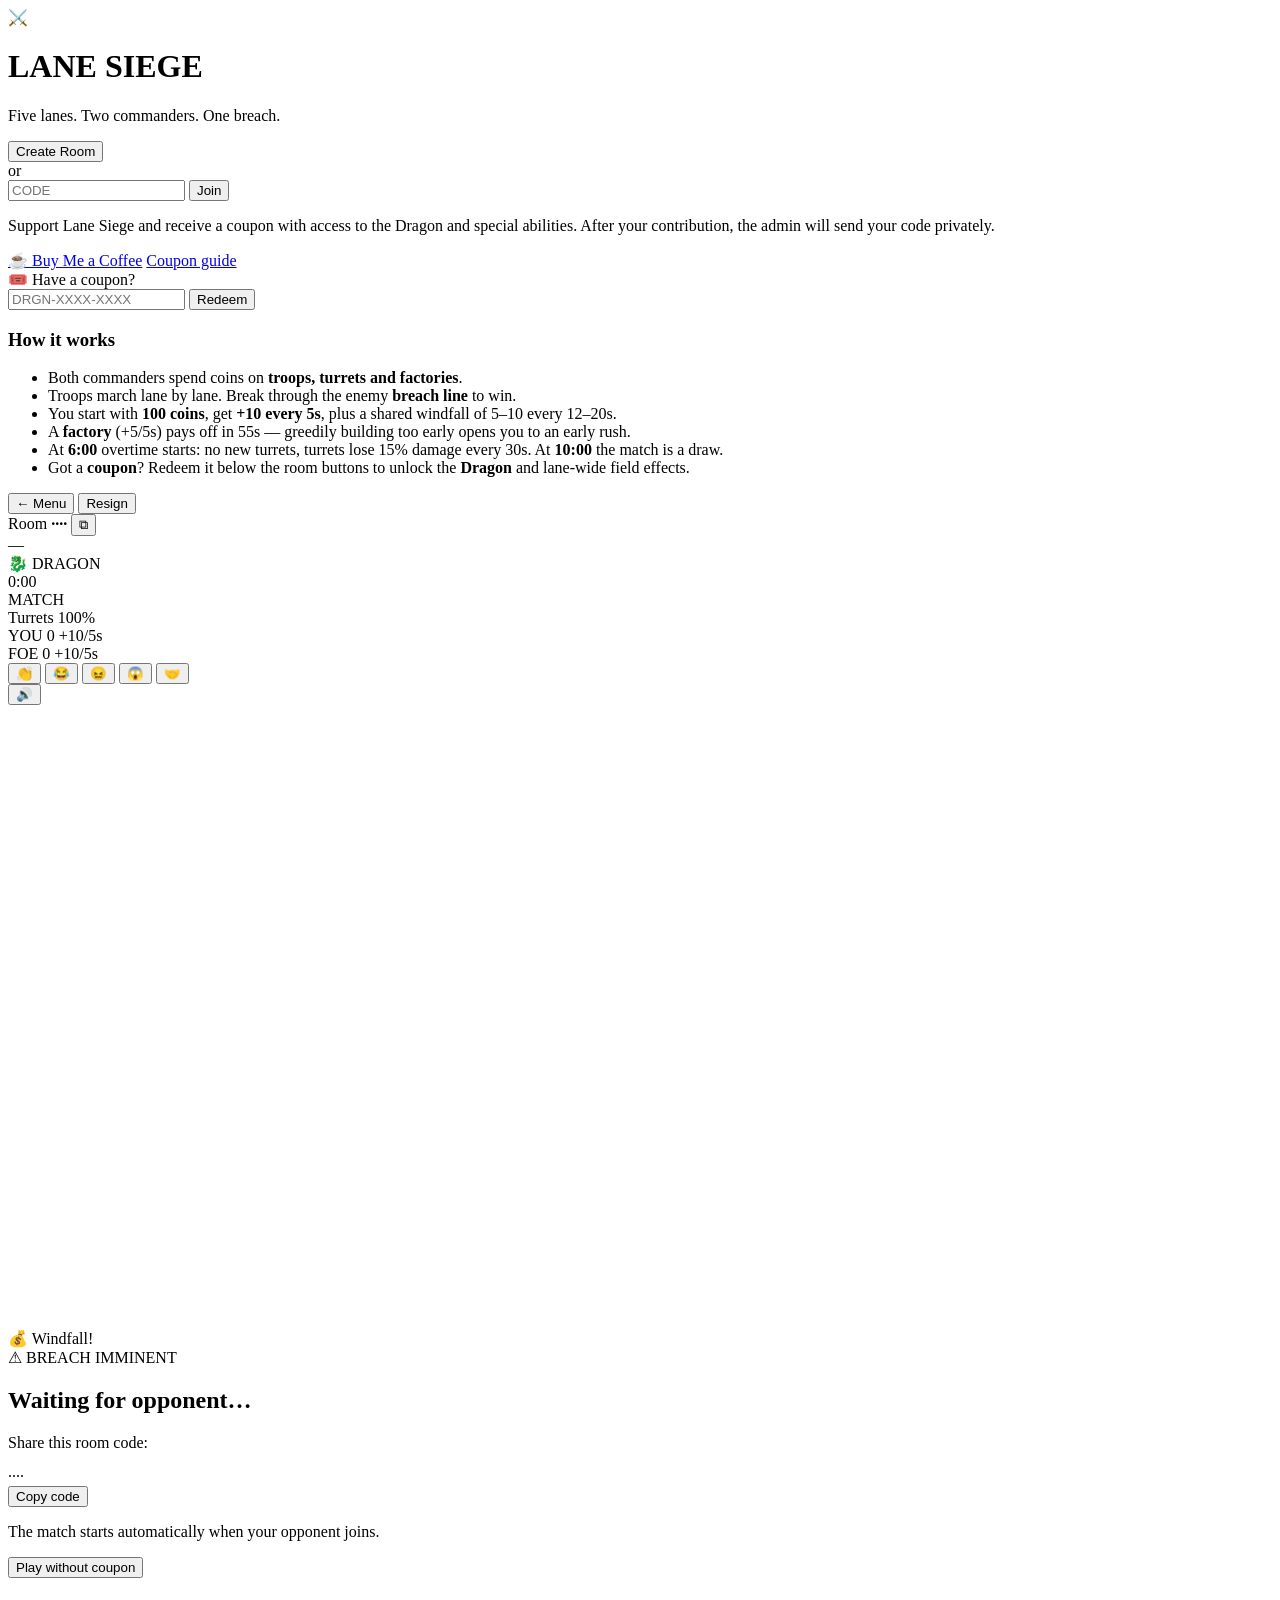
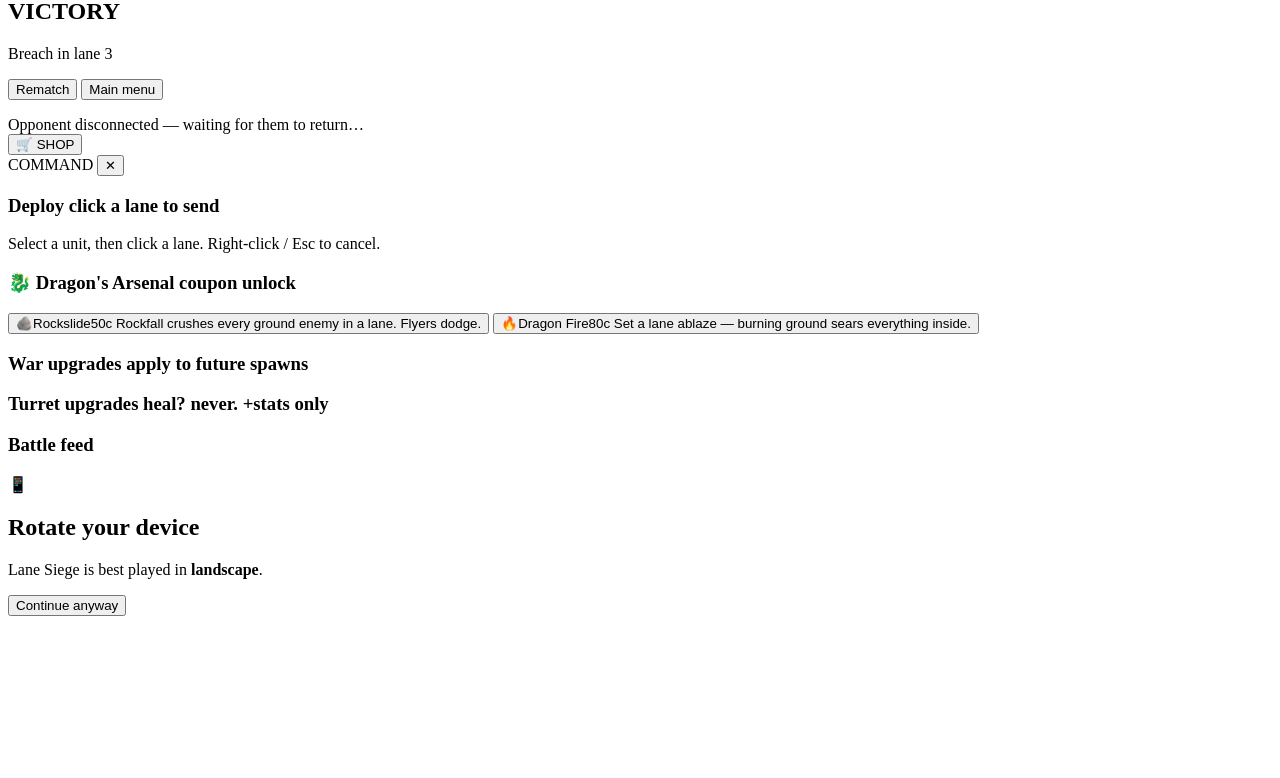
==== web/index.html @ c5c9e205 "V0.3.4" ====
<!DOCTYPE html>
<html lang="en">
<head>
  <meta charset="UTF-8">
  <meta name="viewport" content="width=device-width, initial-scale=1, maximum-scale=1, user-scalable=no, viewport-fit=cover">
  <link rel="icon" href="data:image/svg+xml,<svg xmlns=%22http://www.w3.org/2000/svg%22 viewBox=%220 0 100 100%22><text y=%22.9em%22 font-size=%2290%22>⚔️</text></svg>">
  <title>Lane Siege</title>
  <link rel="stylesheet" href="/style.css">
</head>
<body>

  <!-- ============ LOBBY ============ -->
  <div id="screen-lobby" class="screen">
    <div class="lobby-card">
      <div class="logo">
        <div class="logo-icon">⚔️</div>
        <h1>LANE&nbsp;SIEGE</h1>
        <p class="tagline">Five lanes. Two commanders. One breach.</p>
      </div>

      <div class="lobby-actions">
        <button id="btn-create" class="btn btn-primary btn-big">Create Room</button>
        <div class="divider"><span>or</span></div>
        <form id="join-form" class="join-row">
          <input id="join-code" class="code-input" maxlength="4" placeholder="CODE" autocomplete="off" spellcheck="false">
          <button type="submit" class="btn btn-secondary">Join</button>
        </form>
      </div>

      <div class="coupon-box">
        <p>Support Lane Siege and receive a coupon with access to the Dragon and special abilities. After your contribution, the admin will send your code privately.</p>
        <a class="coffee-badge" href="https://buymeacoffee.com/mihastele" target="_blank" rel="noopener noreferrer">☕ Buy Me a Coffee</a> <a href="/docs/">Coupon guide</a>
        <div class="coupon-title">🎟️ Have a coupon?</div>
        <form id="coupon-form" class="coupon-row" autocomplete="off">
          <input id="coupon-code" class="coupon-input" placeholder="DRGN-XXXX-XXXX" autocomplete="off" spellcheck="false" maxlength="19">
          <button type="submit" class="btn btn-secondary btn-small">Redeem</button>
        </form>
        <p id="coupon-status" class="coupon-status"></p>
      </div>

      <p id="lobby-error" class="lobby-error"></p>

      <div class="howto">
        <h3>How it works</h3>
        <ul>
          <li>Both commanders spend coins on <b>troops, turrets and factories</b>.</li>
          <li>Troops march lane by lane. Break through the enemy <b>breach line</b> to win.</li>
          <li>You start with <b>100 coins</b>, get <b>+10 every 5s</b>, plus a shared windfall of 5–10 every 12–20s.</li>
          <li>A <b>factory</b> (+5/5s) pays off in 55s — greedily building too early opens you to an early rush.</li>
          <li>At <b>6:00</b> overtime starts: no new turrets, turrets lose 15% damage every 30s. At <b>10:00</b> the match is a draw.</li>
          <li>Got a <b>coupon</b>? Redeem it below the room buttons to unlock the <b>Dragon</b> and lane-wide field effects.</li>
        </ul>
      </div>
    </div>
  </div>

  <!-- ============ GAME ============ -->
  <div id="screen-game" class="screen hidden">
    <header id="topbar">
      <div class="tb-group tb-left">
        <button id="btn-quit" class="btn btn-ghost btn-small" title="Back to menu">← Menu</button>
        <button id="btn-resign" class="btn btn-resign btn-small" title="Forfeit the match">Resign</button>
        <div class="room-chip">Room <b id="room-code">····</b>
          <button id="btn-copy" class="copy-btn" title="Copy room code">⧉</button>
        </div>
        <div id="side-badge" class="side-badge">—</div>
        <div id="coupon-badge" class="coupon-badge hidden" title="Coupon unlocks active">🐉 DRAGON</div>
      </div>

      <div class="tb-group tb-center">
        <div id="clock" class="clock">0:00</div>
        <div id="phase-pill" class="phase-pill">MATCH</div>
        <div id="turret-power" class="turret-power hidden">Turrets 100%</div>
      </div>

      <div class="tb-group tb-right">
        <div class="player-chip you" id="coin-chip-you">
          <span class="pc-label">YOU</span>
          <span id="coins-you" class="pc-coins">0</span>
          <span id="income-you" class="pc-income">+10/5s</span>
        </div>
        <div class="player-chip foe">
          <span class="pc-label">FOE</span>
          <span id="coins-foe" class="pc-coins">0</span>
          <span id="income-foe" class="pc-income">+10/5s</span>
        </div>
        <div class="emote-bar" id="emote-bar" aria-label="Quick reactions">
          <button class="emote-btn" data-emote="nice" title="Nice!">👏</button>
          <button class="emote-btn" data-emote="lol" title="LOL">😂</button>
          <button class="emote-btn" data-emote="ouch" title="Ouch">😖</button>
          <button class="emote-btn" data-emote="wow" title="Wow">😱</button>
          <button class="emote-btn" data-emote="gg" title="GG">🤝</button>
        </div>
        <button id="btn-mute" class="btn btn-ghost btn-small mute-btn" title="Toggle sound">🔊</button>
      </div>
    </header>

    <main id="game-main">
      <div id="canvas-wrap">
        <canvas id="battlefield" width="1160" height="620"></canvas>

        <div id="windfall-banner" class="windfall-banner hidden">💰 Windfall!</div>
        <div id="breach-warning" class="breach-warning hidden">⚠ BREACH IMMINENT</div>

        <div id="waiting-overlay" class="overlay">
          <div class="overlay-card">
            <h2>Waiting for opponent…</h2>
            <p>Share this room code:</p>
            <div id="waiting-code" class="big-code">····</div>
            <button id="btn-copy-2" class="btn btn-secondary">Copy code</button>
            <p class="hint" id="coupon-wait-message">The match starts automatically when your opponent joins.</p>
            <button id="btn-without-coupon" class="btn btn-secondary hidden">Play without coupon</button>
          </div>
        </div>

        <div id="gameover-overlay" class="overlay hidden">
          <div class="overlay-card">
            <h2 id="result-title">VICTORY</h2>
            <p id="result-detail">Breach in lane 3</p>
            <div id="match-stats" class="match-stats"></div>
            <div class="overlay-actions">
              <button id="btn-rematch" class="btn btn-primary">Rematch</button>
              <button id="btn-back-menu" class="btn btn-secondary">Main menu</button>
            </div>
            <p id="rematch-status" class="hint"></p>
          </div>
        </div>

        <div id="disconnect-banner" class="disconnect-banner hidden">Opponent disconnected — waiting for them to return…</div>

        <button id="shop-toggle" class="shop-toggle" aria-label="Toggle shop">🛒 <span>SHOP</span></button>
        <div id="sidebar-backdrop" class="sidebar-backdrop hidden"></div>
      </div>

      <aside id="sidebar">
        <div class="sidebar-mobile-head">
          <span>COMMAND</span>
          <button id="sidebar-close" class="sidebar-close" aria-label="Close shop">✕</button>
        </div>
        <section class="panel">
          <h3 class="panel-title">Deploy <span class="panel-hint">click a lane to send</span></h3>
          <div id="shop" class="shop-grid"></div>
          <p id="selection-hint" class="selection-hint">Select a unit, then click a lane. Right-click / Esc to cancel.</p>
        </section>

        <section class="panel coupon-panel" id="coupon-panel">
          <h3 class="panel-title">🐉 Dragon's Arsenal <span class="panel-hint">coupon unlock</span></h3>
          <p class="coupon-expiry" id="coupon-expiry"></p>
          <div class="ability-list">
            <button class="ability-btn" id="ability-rockslide" data-effect="rockslide">
              <span class="ab-head"><span class="ab-icon">🪨</span><span class="ab-name">Rockslide</span><span class="ab-cost" id="ability-rockslide-cost">50c</span></span>
              <span class="ab-desc">Rockfall crushes every ground enemy in a lane. Flyers dodge.</span>
              <span class="ab-cooldown" id="cooldown-rockslide"></span>
            </button>
            <button class="ability-btn" id="ability-dragonfire" data-effect="dragonfire">
              <span class="ab-head"><span class="ab-icon">🔥</span><span class="ab-name">Dragon Fire</span><span class="ab-cost" id="ability-dragonfire-cost">80c</span></span>
              <span class="ab-desc">Set a lane ablaze — burning ground sears everything inside.</span>
              <span class="ab-cooldown" id="cooldown-dragonfire"></span>
            </button>
          </div>
        </section>

        <section class="panel">
          <h3 class="panel-title">War upgrades <span class="panel-hint">apply to future spawns</span></h3>
          <div id="unit-upgrades" class="upgrade-list"></div>
        </section>

        <section class="panel">
          <h3 class="panel-title">Turret upgrades <span class="panel-hint">heal? never. +stats only</span></h3>
          <div id="turret-upgrades" class="turret-upgrade-grid"></div>
        </section>

        <section class="panel feed-panel">
          <h3 class="panel-title">Battle feed</h3>
          <ul id="feed" class="feed"></ul>
        </section>
      </aside>
    </main>
  </div>

  <div id="rotate-overlay">
    <div class="rotate-card">
      <div class="rotate-icon">📱</div>
      <h2>Rotate your device</h2>
      <p>Lane Siege is best played in <b>landscape</b>.</p>
      <button id="rotate-dismiss" class="btn btn-secondary btn-small">Continue anyway</button>
    </div>
  </div>

  <div id="toast" class="toast hidden"></div>
  <canvas id="confetti" class="hidden"></canvas>

  <script src="/client.js"></script>
</body>
</html>
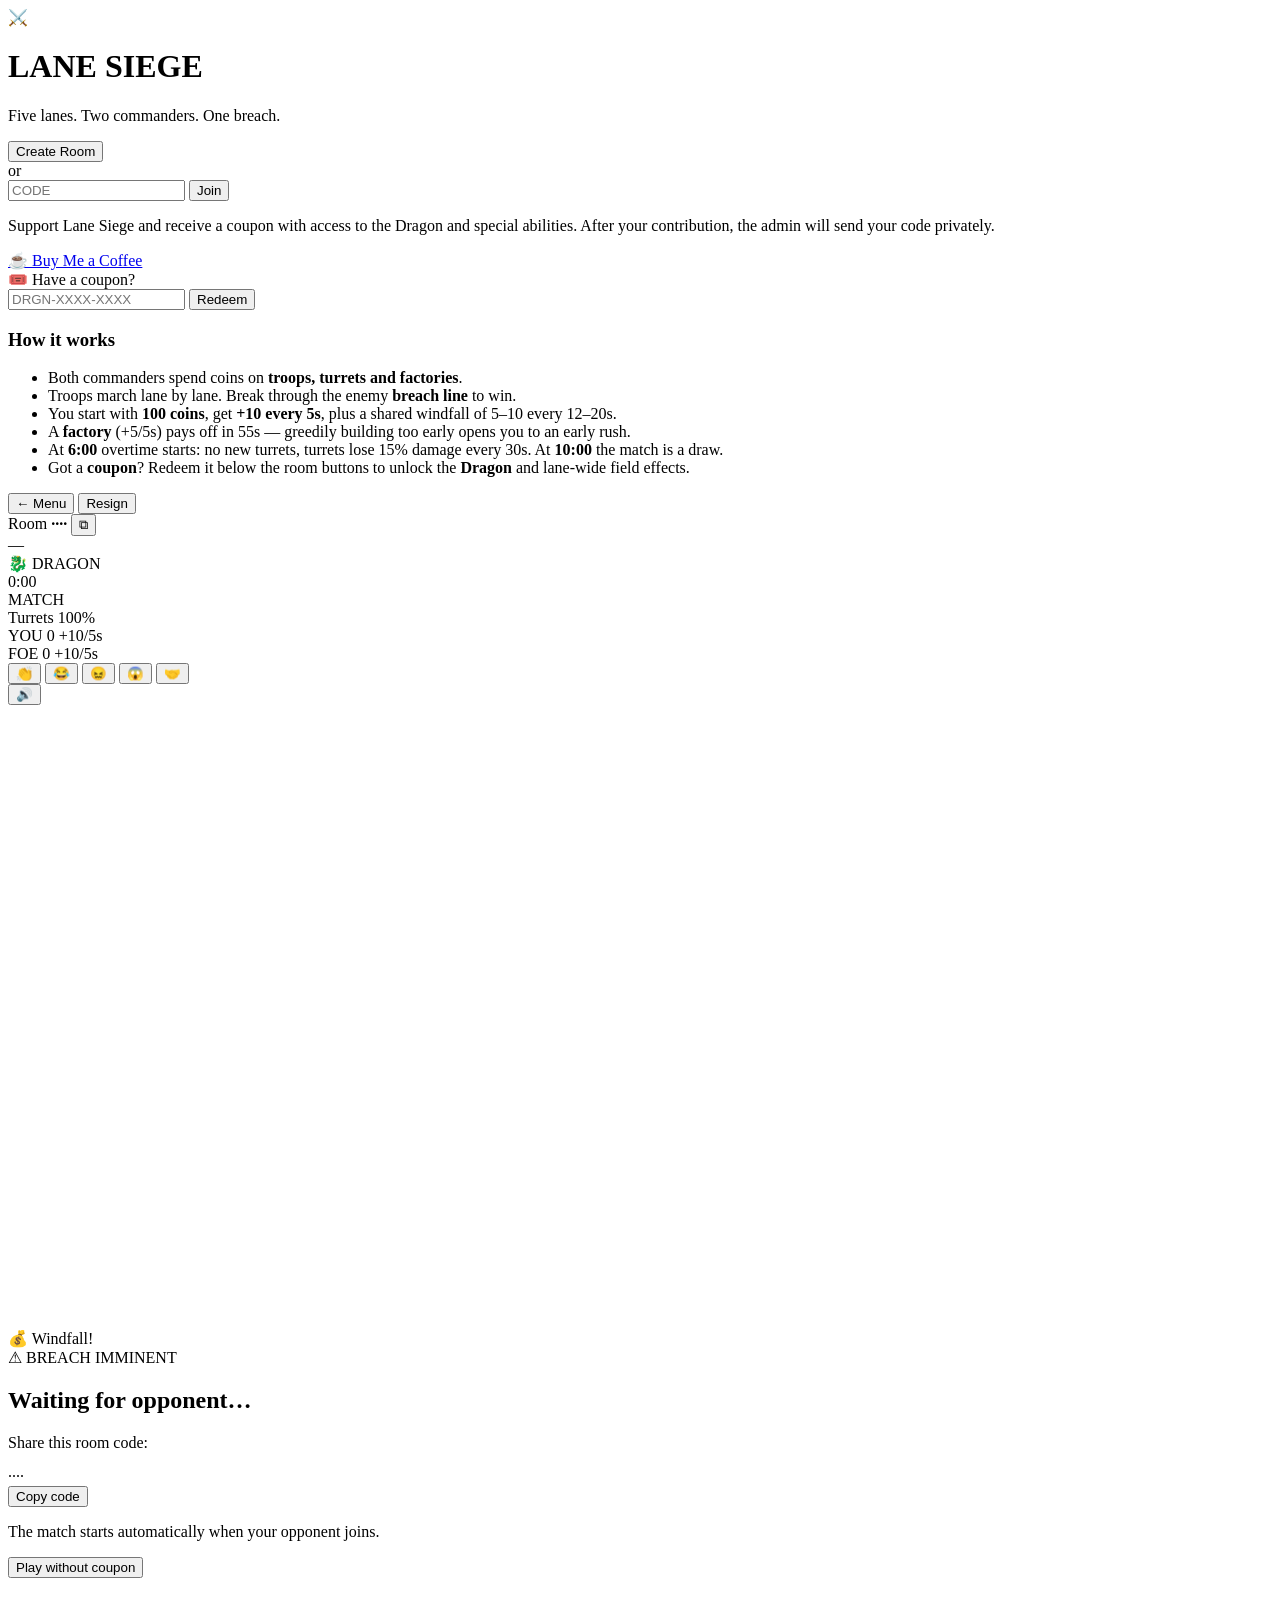
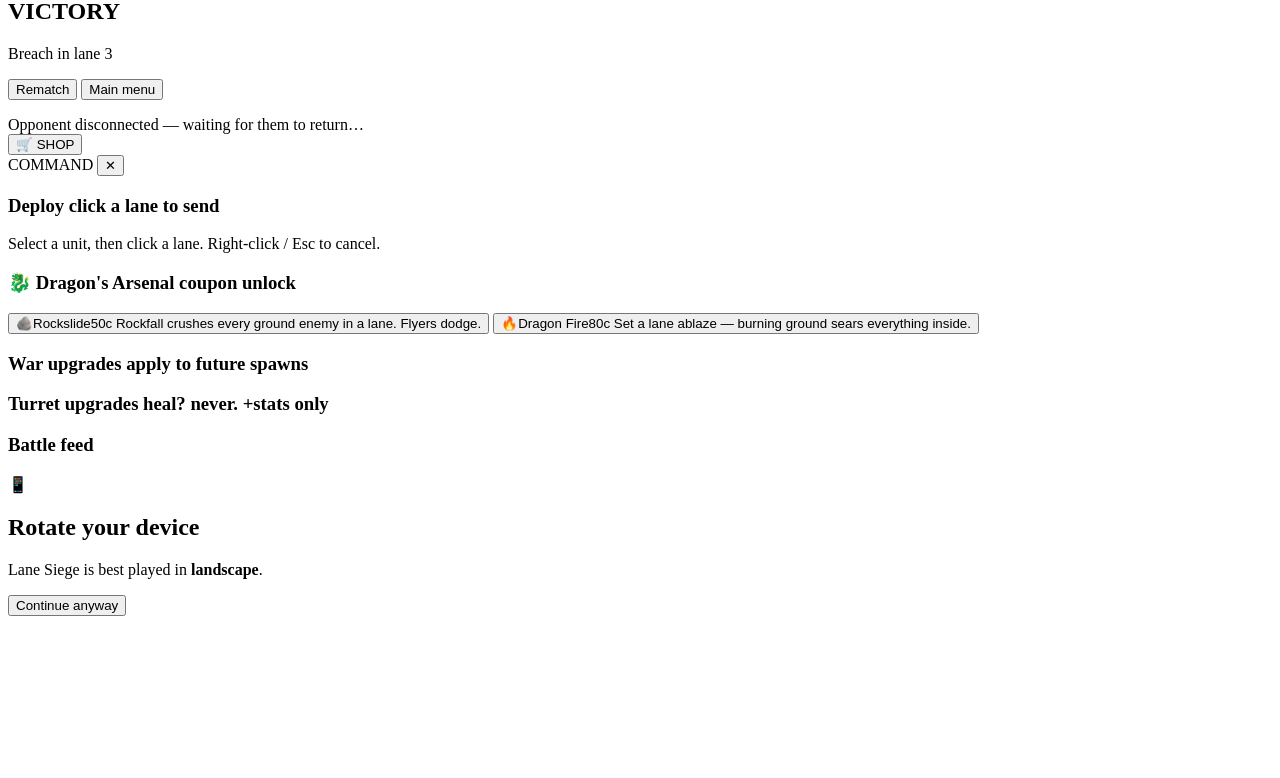
==== commit f27e342e: "V0.3.4 - remove cupon guide" ====
--- a/web/index.html
+++ b/web/index.html
@@ -29,7 +29,7 @@
 
       <div class="coupon-box">
         <p>Support Lane Siege and receive a coupon with access to the Dragon and special abilities. After your contribution, the admin will send your code privately.</p>
-        <a class="coffee-badge" href="https://buymeacoffee.com/mihastele" target="_blank" rel="noopener noreferrer">☕ Buy Me a Coffee</a> <a href="/docs/">Coupon guide</a>
+        <a class="coffee-badge" href="https://buymeacoffee.com/mihastele" target="_blank" rel="noopener noreferrer">☕ Buy Me a Coffee</a>
         <div class="coupon-title">🎟️ Have a coupon?</div>
         <form id="coupon-form" class="coupon-row" autocomplete="off">
           <input id="coupon-code" class="coupon-input" placeholder="DRGN-XXXX-XXXX" autocomplete="off" spellcheck="false" maxlength="19">
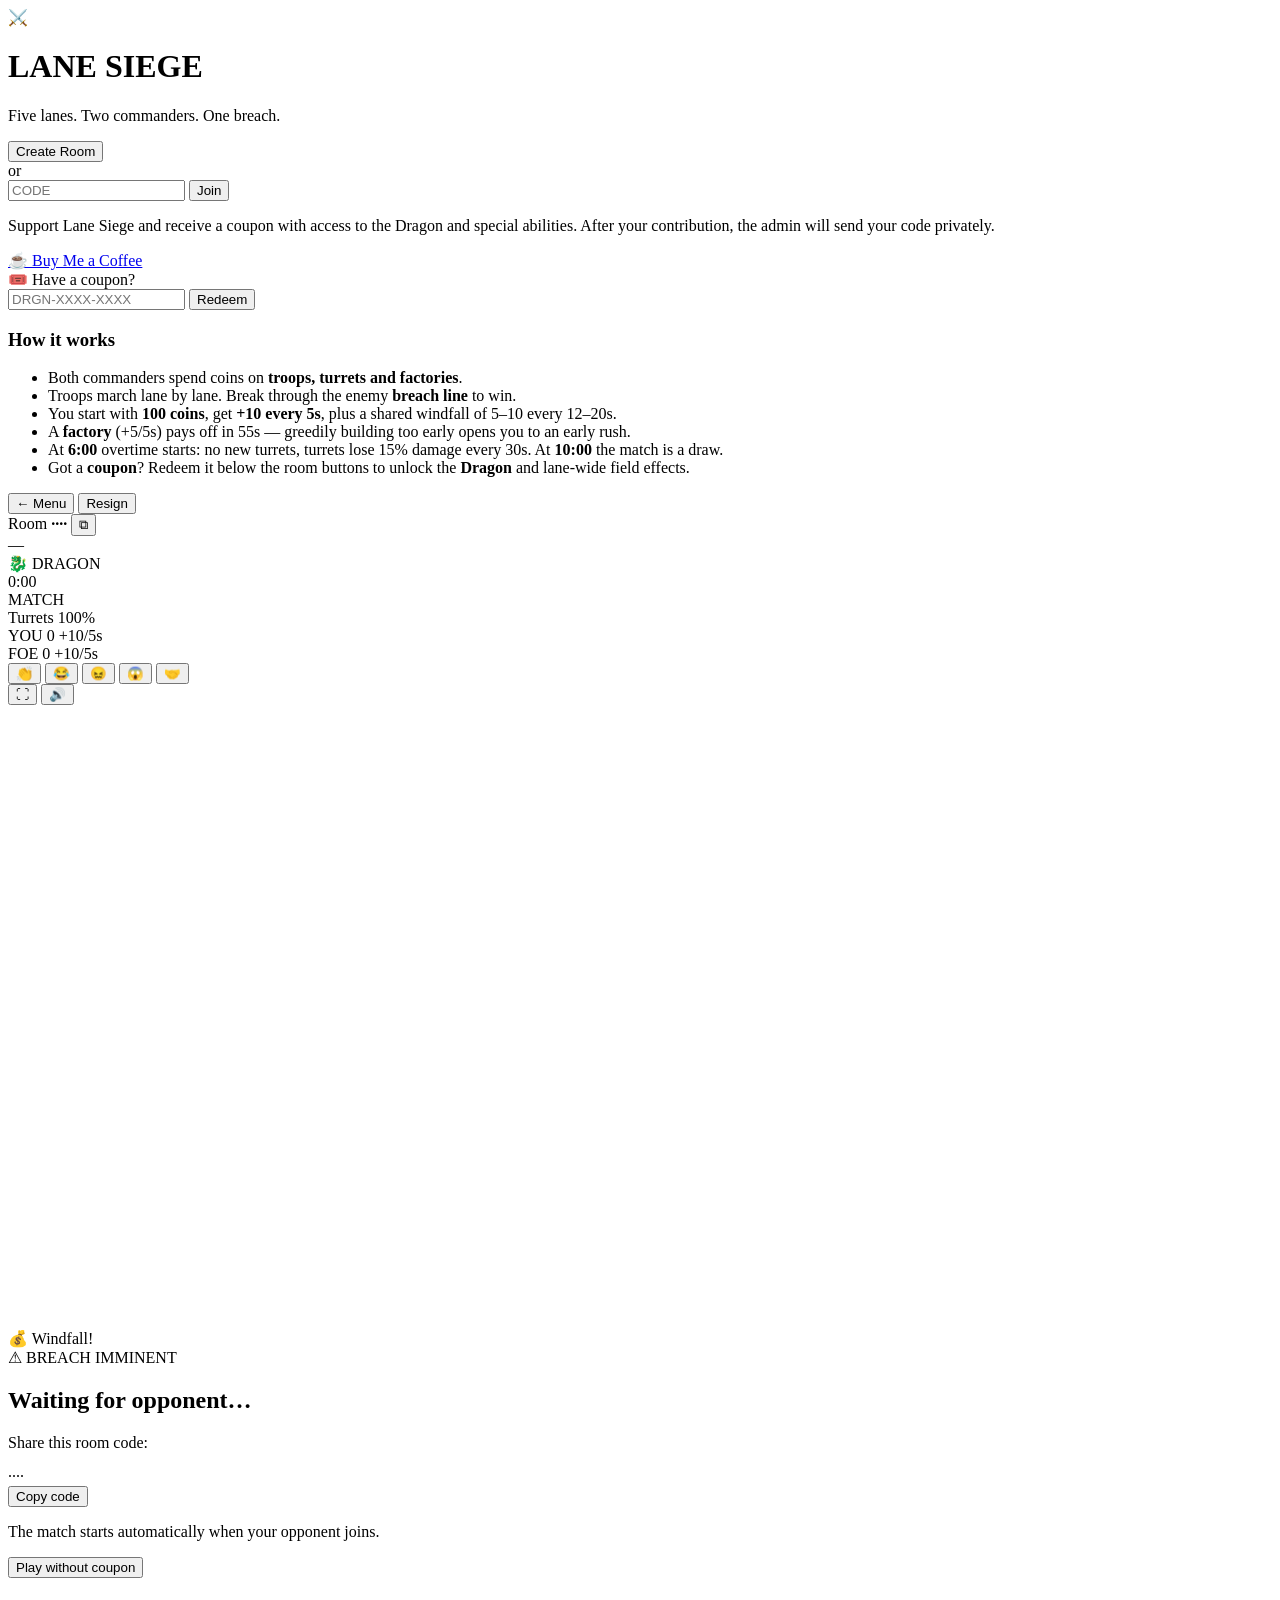
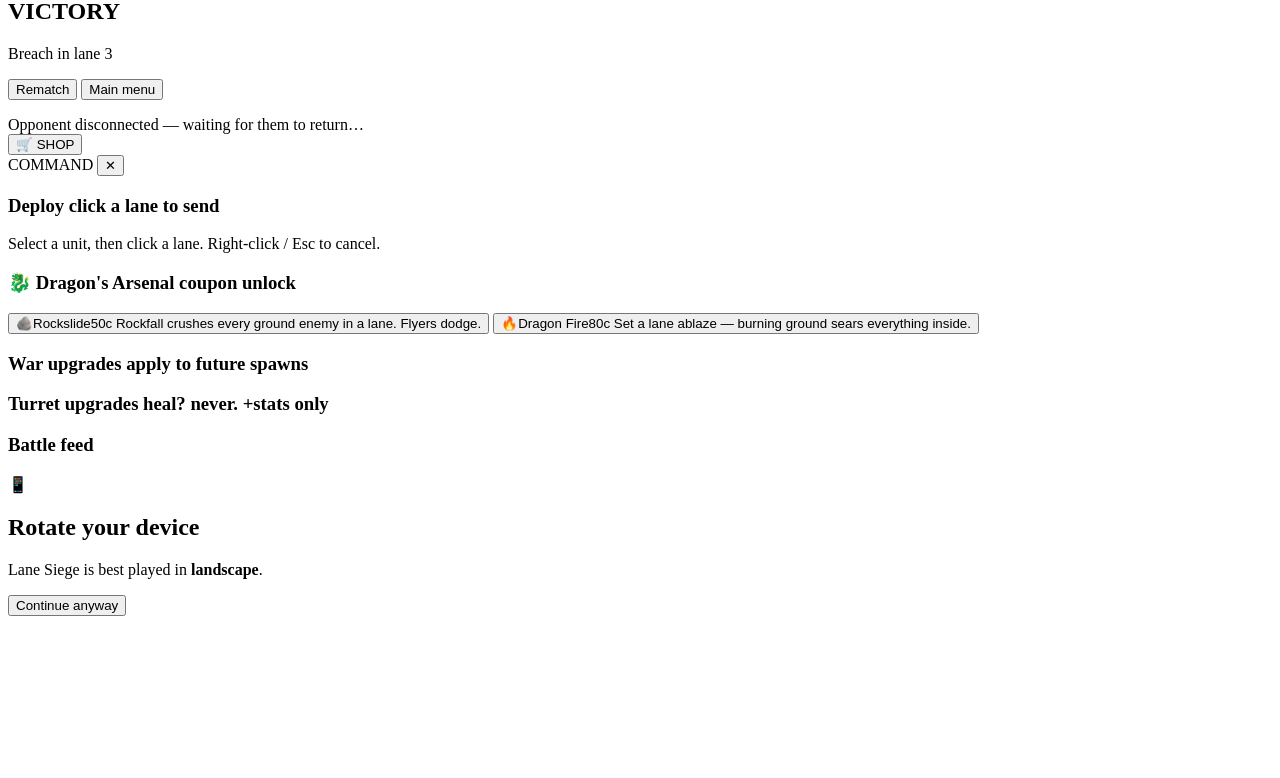
==== commit b8f358d6: "V0.3.5" ====
--- a/web/index.html
+++ b/web/index.html
@@ -91,6 +91,7 @@
           <button class="emote-btn" data-emote="wow" title="Wow">😱</button>
           <button class="emote-btn" data-emote="gg" title="GG">🤝</button>
         </div>
+        <button id="btn-fullscreen" class="btn btn-ghost btn-small fullscreen-btn hidden" type="button" aria-label="Enter fullscreen" title="Enter fullscreen">⛶</button>
         <button id="btn-mute" class="btn btn-ghost btn-small mute-btn" title="Toggle sound">🔊</button>
       </div>
     </header>
@@ -114,15 +115,19 @@
         </div>
 
         <div id="gameover-overlay" class="overlay hidden">
-          <div class="overlay-card">
+          <div class="overlay-card gameover-card">
+            <div id="gameover-content" class="gameover-content" tabindex="0">
             <h2 id="result-title">VICTORY</h2>
             <p id="result-detail">Breach in lane 3</p>
             <div id="match-stats" class="match-stats"></div>
+            </div>
+            <div class="gameover-footer">
             <div class="overlay-actions">
               <button id="btn-rematch" class="btn btn-primary">Rematch</button>
               <button id="btn-back-menu" class="btn btn-secondary">Main menu</button>
             </div>
             <p id="rematch-status" class="hint"></p>
+            </div>
           </div>
         </div>
 
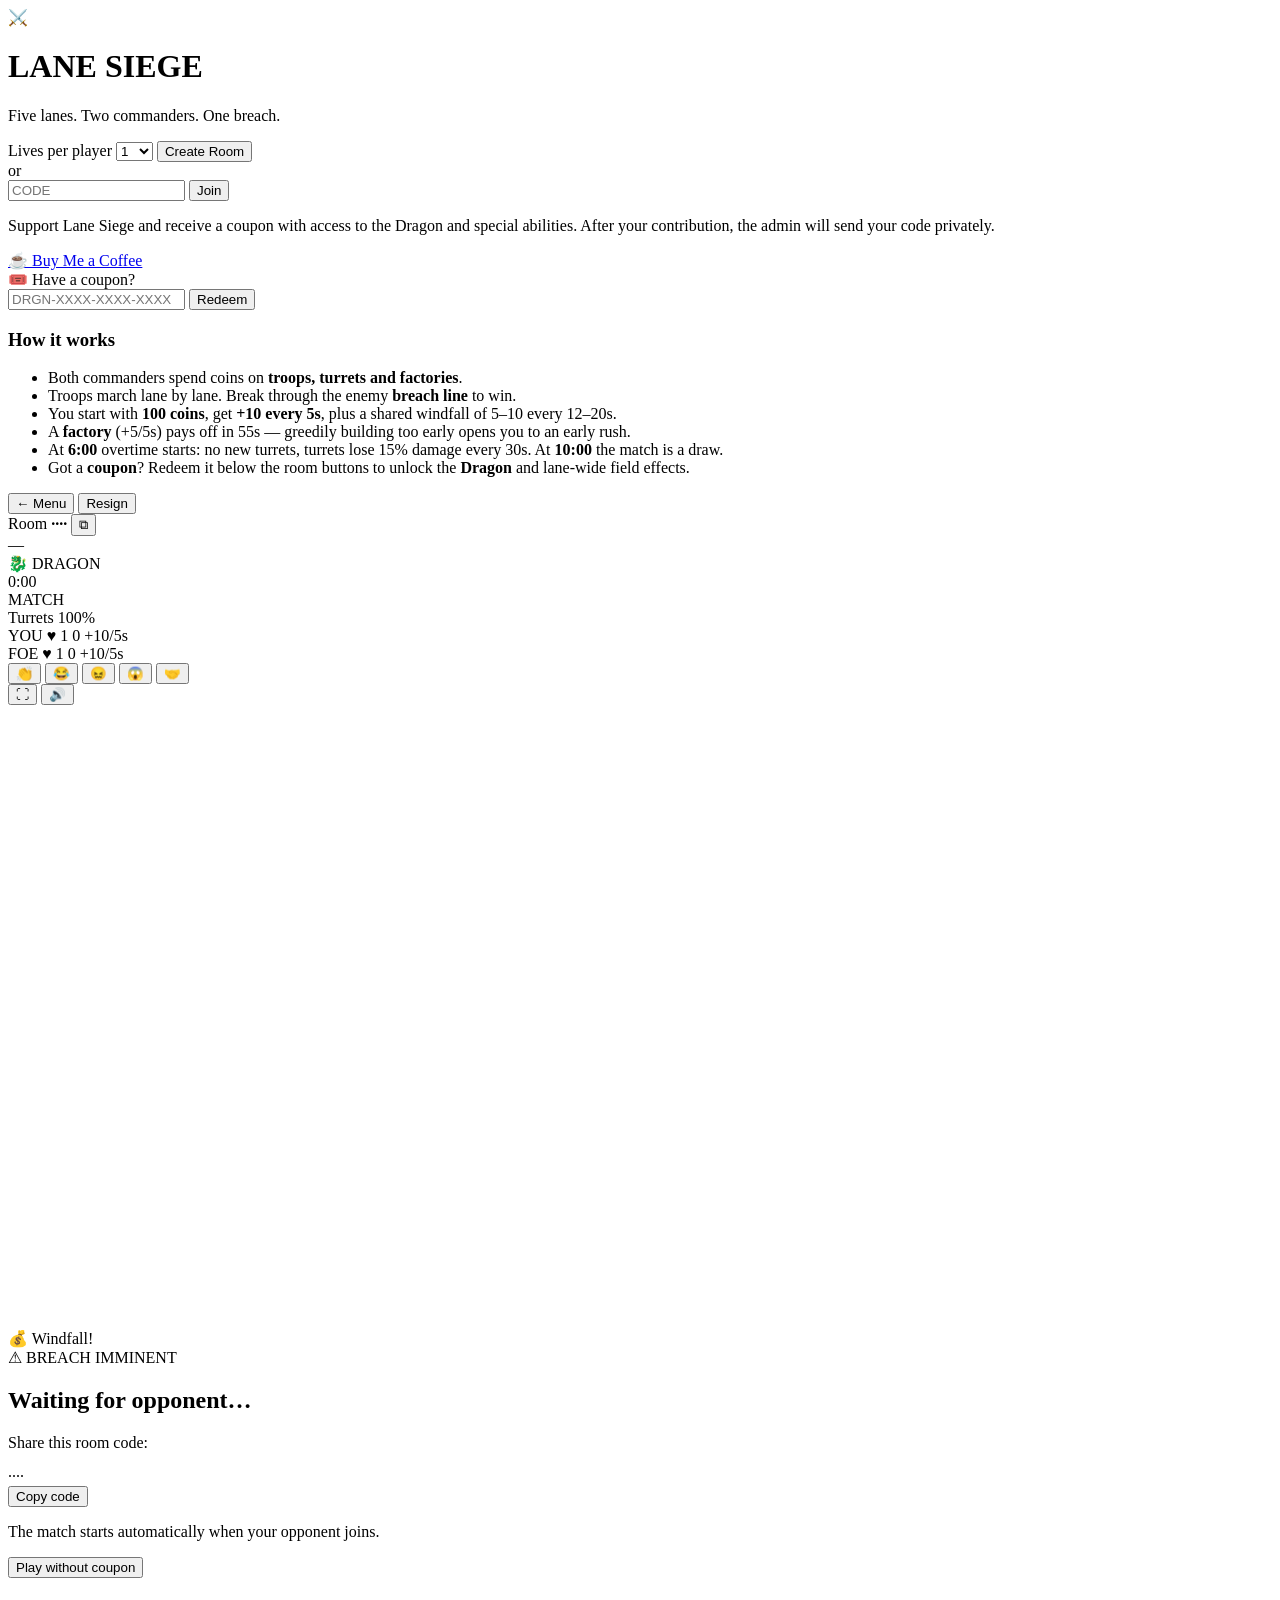
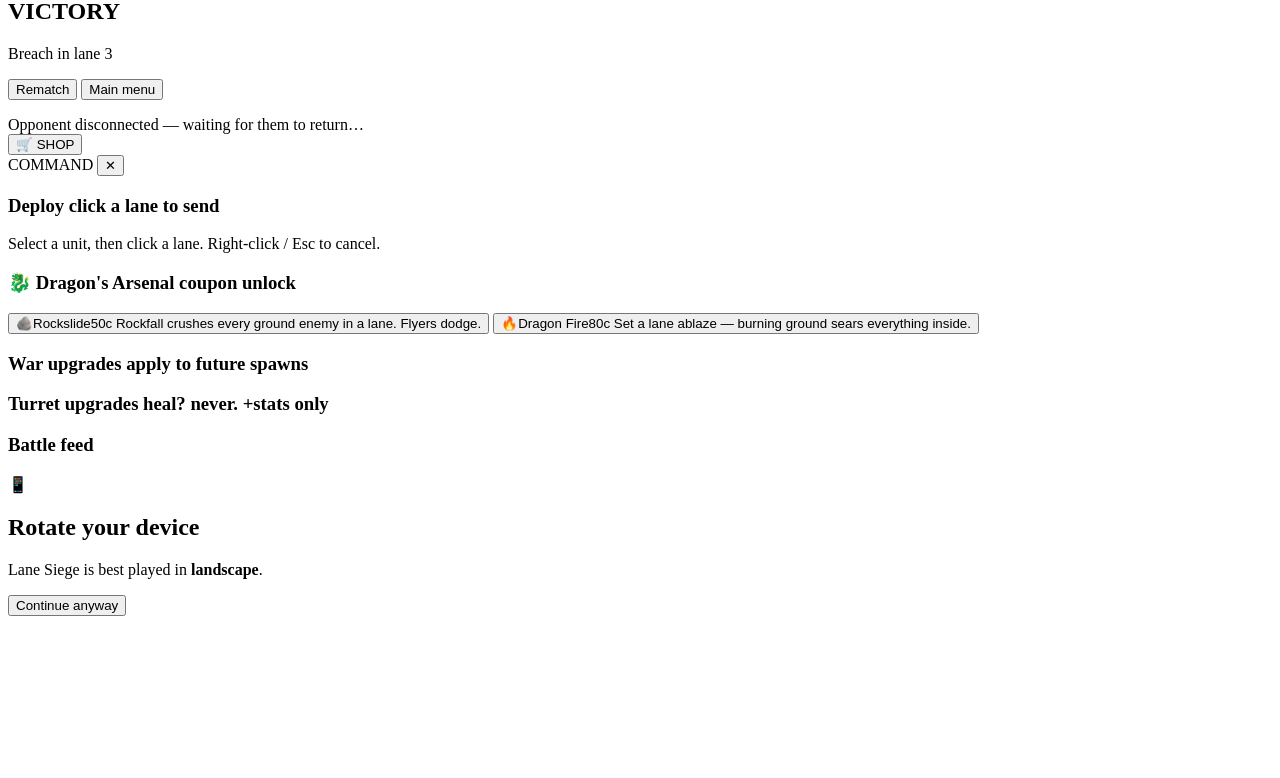
==== commit dec865e1: "V0.3.6" ====
--- a/web/index.html
+++ b/web/index.html
@@ -19,6 +19,7 @@
       </div>
 
       <div class="lobby-actions">
+        <label for="room-lives">Lives per player <select id="room-lives"><option>1</option><option>2</option><option>3</option><option>4</option><option>5</option><option>6</option><option>7</option><option>8</option><option>9</option><option>10</option></select></label>
         <button id="btn-create" class="btn btn-primary btn-big">Create Room</button>
         <div class="divider"><span>or</span></div>
         <form id="join-form" class="join-row">
@@ -32,7 +33,7 @@
         <a class="coffee-badge" href="https://buymeacoffee.com/mihastele" target="_blank" rel="noopener noreferrer">☕ Buy Me a Coffee</a>
         <div class="coupon-title">🎟️ Have a coupon?</div>
         <form id="coupon-form" class="coupon-row" autocomplete="off">
-          <input id="coupon-code" class="coupon-input" placeholder="DRGN-XXXX-XXXX" autocomplete="off" spellcheck="false" maxlength="19">
+          <input id="coupon-code" class="coupon-input" placeholder="DRGN-XXXX-XXXX-XXXX" autocomplete="off" spellcheck="false" maxlength="19">
           <button type="submit" class="btn btn-secondary btn-small">Redeem</button>
         </form>
         <p id="coupon-status" class="coupon-status"></p>
@@ -75,12 +76,12 @@
 
       <div class="tb-group tb-right">
         <div class="player-chip you" id="coin-chip-you">
-          <span class="pc-label">YOU</span>
+          <span class="pc-label">YOU <span id="lives-you">♥ 1</span></span>
           <span id="coins-you" class="pc-coins">0</span>
           <span id="income-you" class="pc-income">+10/5s</span>
         </div>
         <div class="player-chip foe">
-          <span class="pc-label">FOE</span>
+          <span class="pc-label">FOE <span id="lives-foe">♥ 1</span></span>
           <span id="coins-foe" class="pc-coins">0</span>
           <span id="income-foe" class="pc-income">+10/5s</span>
         </div>
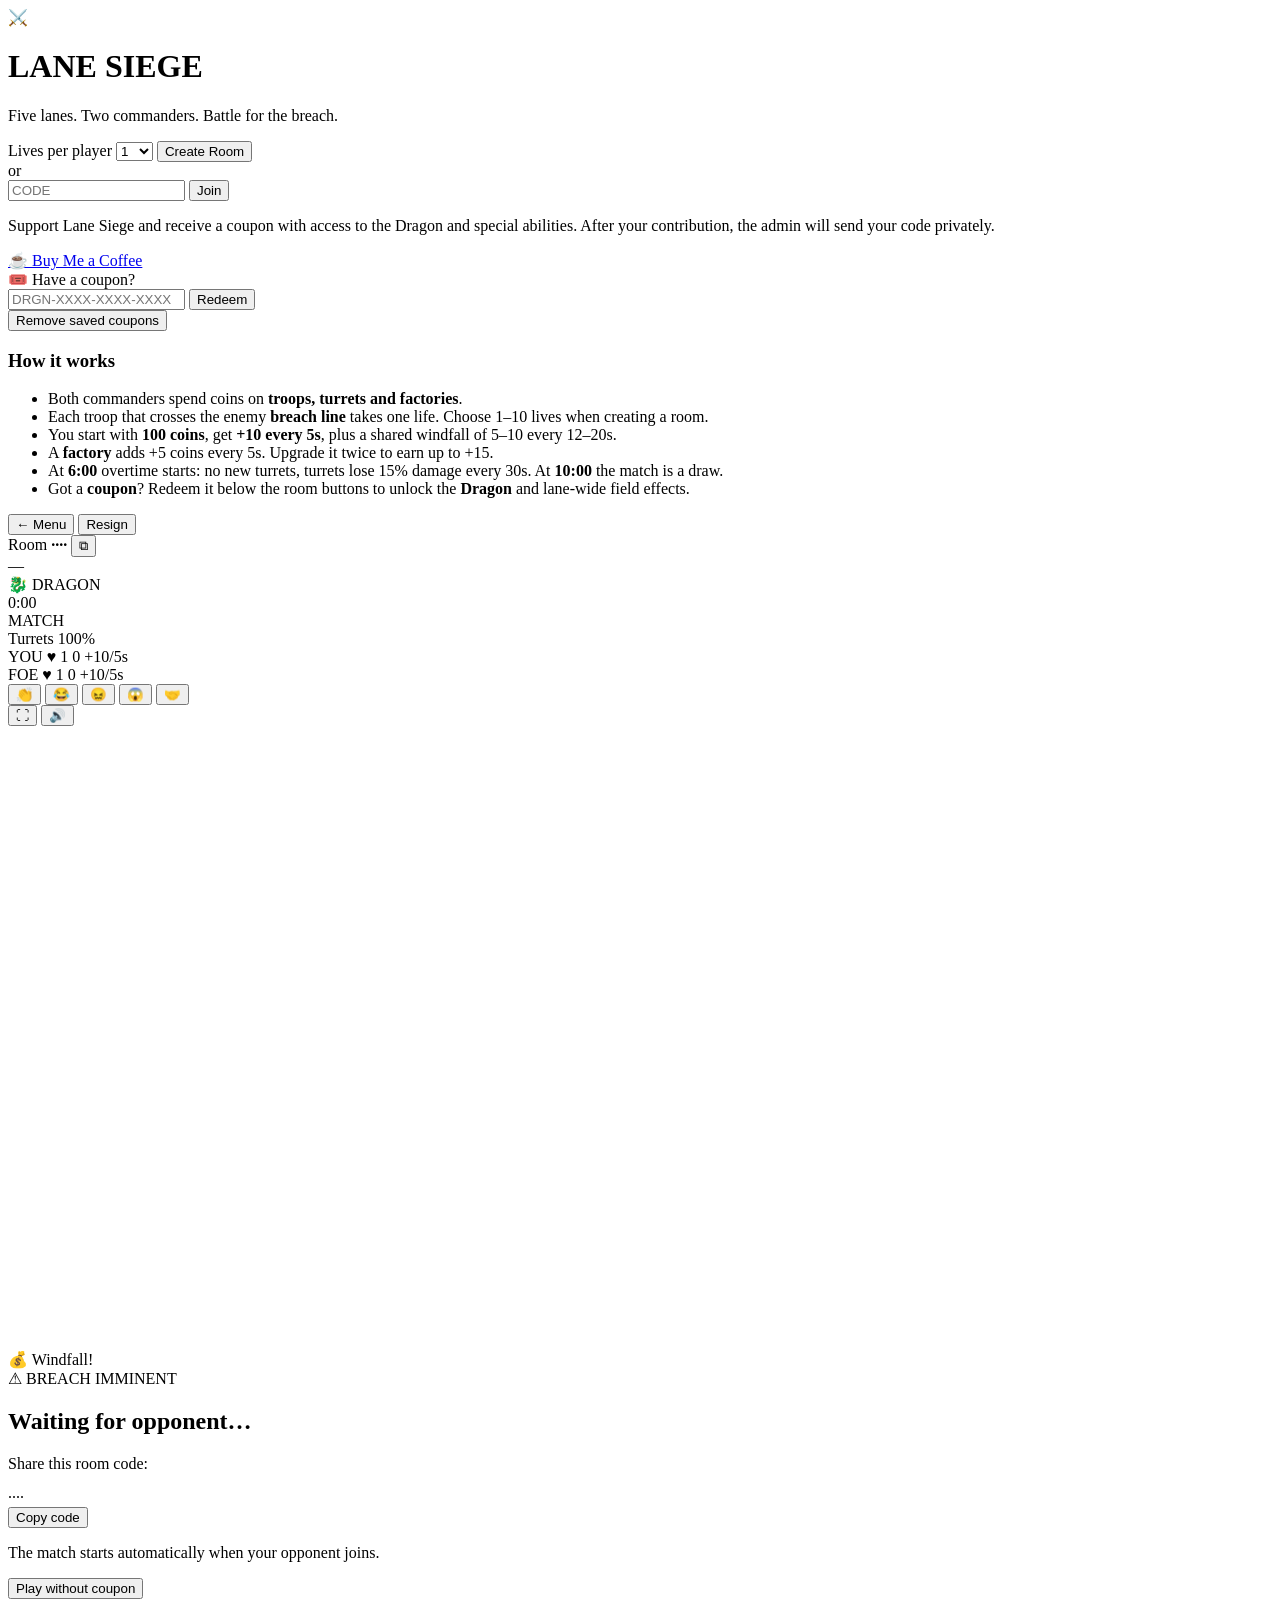
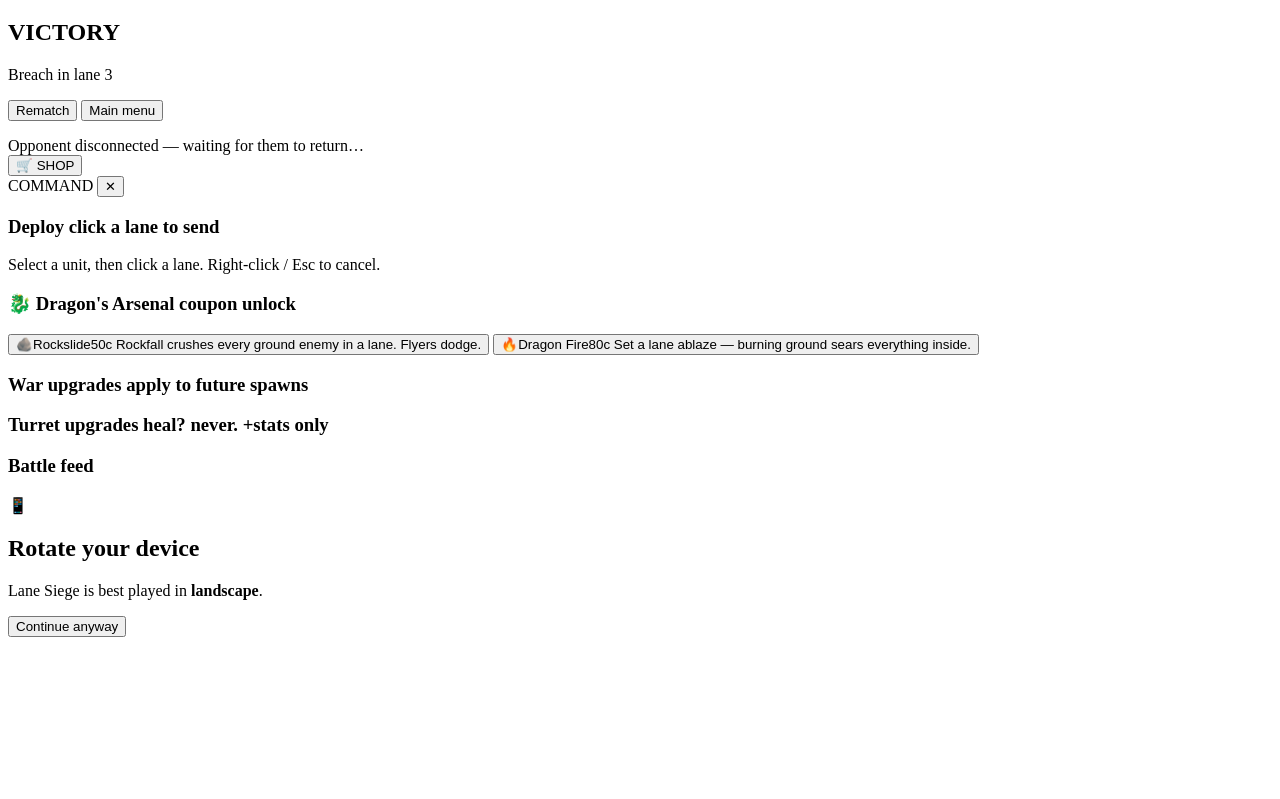
==== commit 66587275: "V0.3.7" ====
--- a/web/index.html
+++ b/web/index.html
@@ -15,7 +15,7 @@
       <div class="logo">
         <div class="logo-icon">⚔️</div>
         <h1>LANE&nbsp;SIEGE</h1>
-        <p class="tagline">Five lanes. Two commanders. One breach.</p>
+        <p class="tagline">Five lanes. Two commanders. Battle for the breach.</p>
       </div>
 
       <div class="lobby-actions">
@@ -36,6 +36,7 @@
           <input id="coupon-code" class="coupon-input" placeholder="DRGN-XXXX-XXXX-XXXX" autocomplete="off" spellcheck="false" maxlength="19">
           <button type="submit" class="btn btn-secondary btn-small">Redeem</button>
         </form>
+        <button id="coupon-remove" class="btn btn-secondary btn-small hidden" type="button">Remove saved coupons</button>
         <p id="coupon-status" class="coupon-status"></p>
       </div>
 
@@ -45,9 +46,9 @@
         <h3>How it works</h3>
         <ul>
           <li>Both commanders spend coins on <b>troops, turrets and factories</b>.</li>
-          <li>Troops march lane by lane. Break through the enemy <b>breach line</b> to win.</li>
+          <li>Each troop that crosses the enemy <b>breach line</b> takes one life. Choose 1–10 lives when creating a room.</li>
           <li>You start with <b>100 coins</b>, get <b>+10 every 5s</b>, plus a shared windfall of 5–10 every 12–20s.</li>
-          <li>A <b>factory</b> (+5/5s) pays off in 55s — greedily building too early opens you to an early rush.</li>
+          <li>A <b>factory</b> adds +5 coins every 5s. Upgrade it twice to earn up to +15.</li>
           <li>At <b>6:00</b> overtime starts: no new turrets, turrets lose 15% damage every 30s. At <b>10:00</b> the match is a draw.</li>
           <li>Got a <b>coupon</b>? Redeem it below the room buttons to unlock the <b>Dragon</b> and lane-wide field effects.</li>
         </ul>
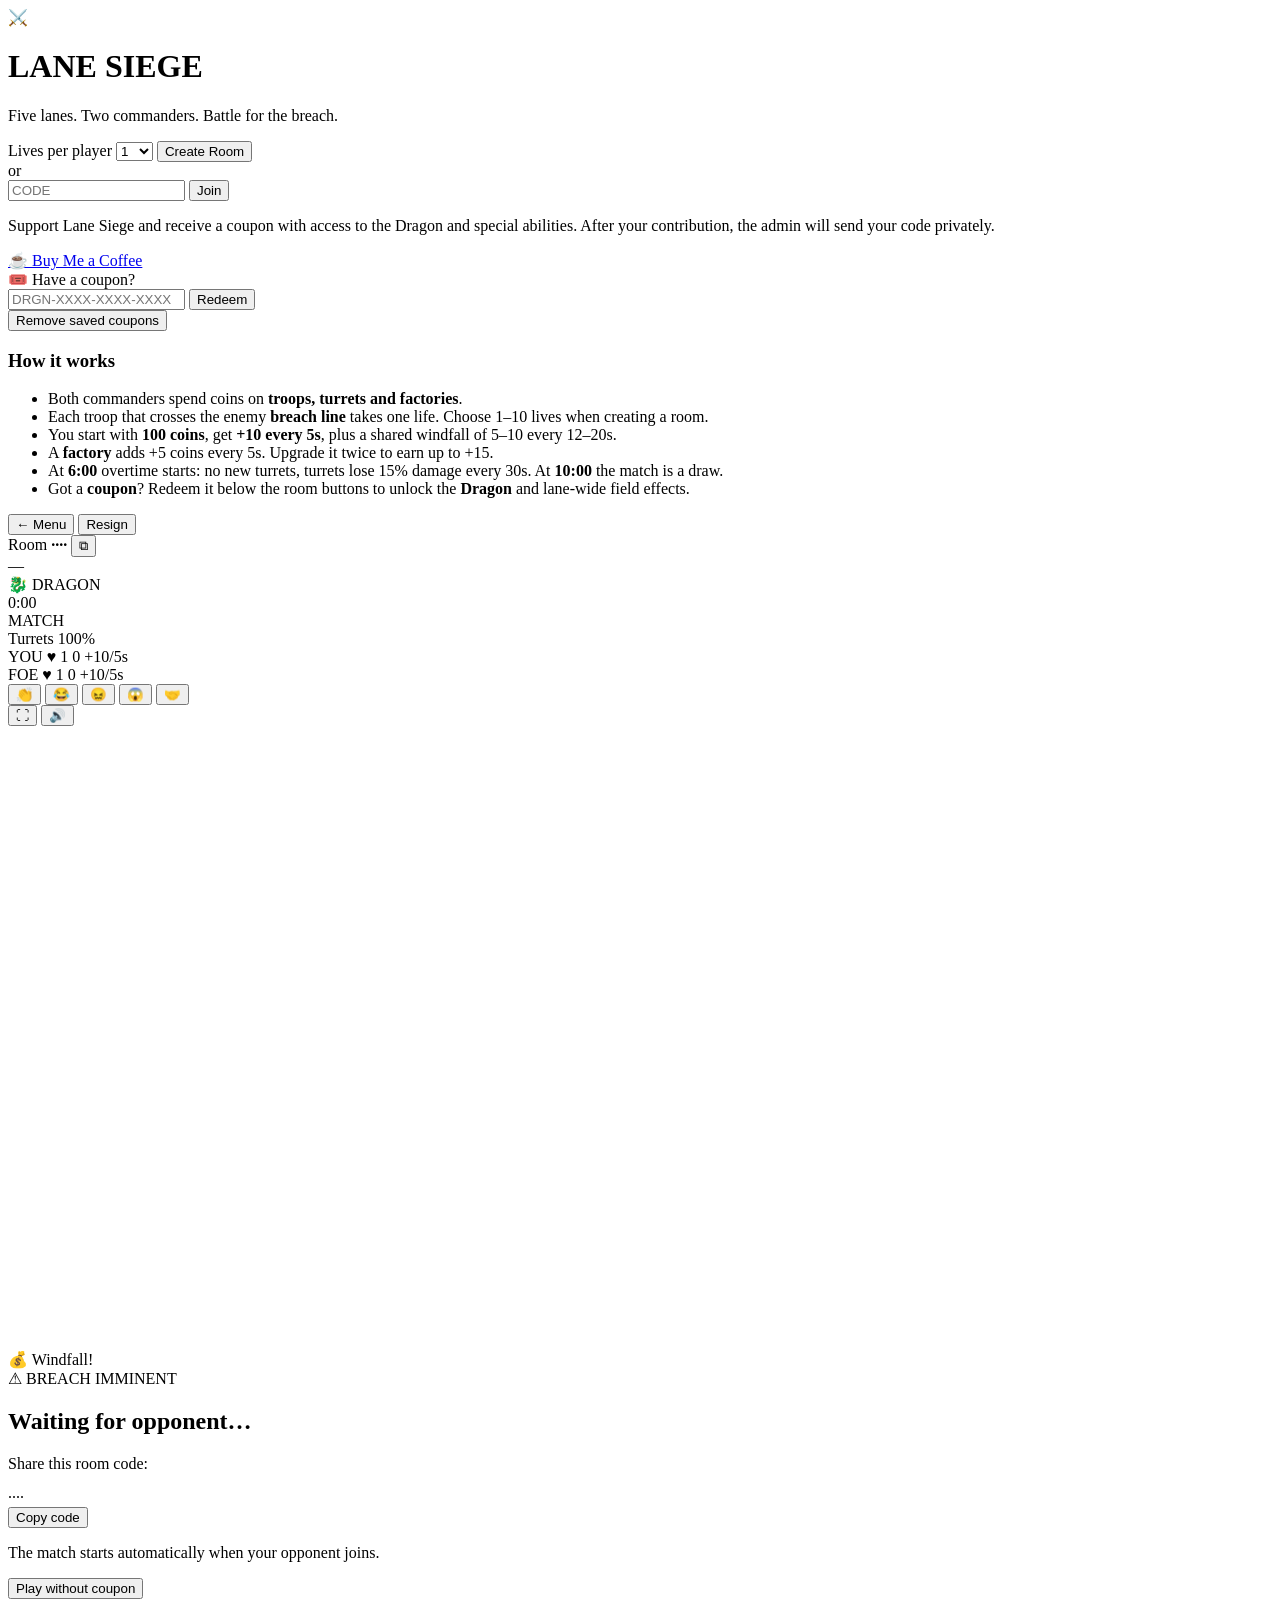
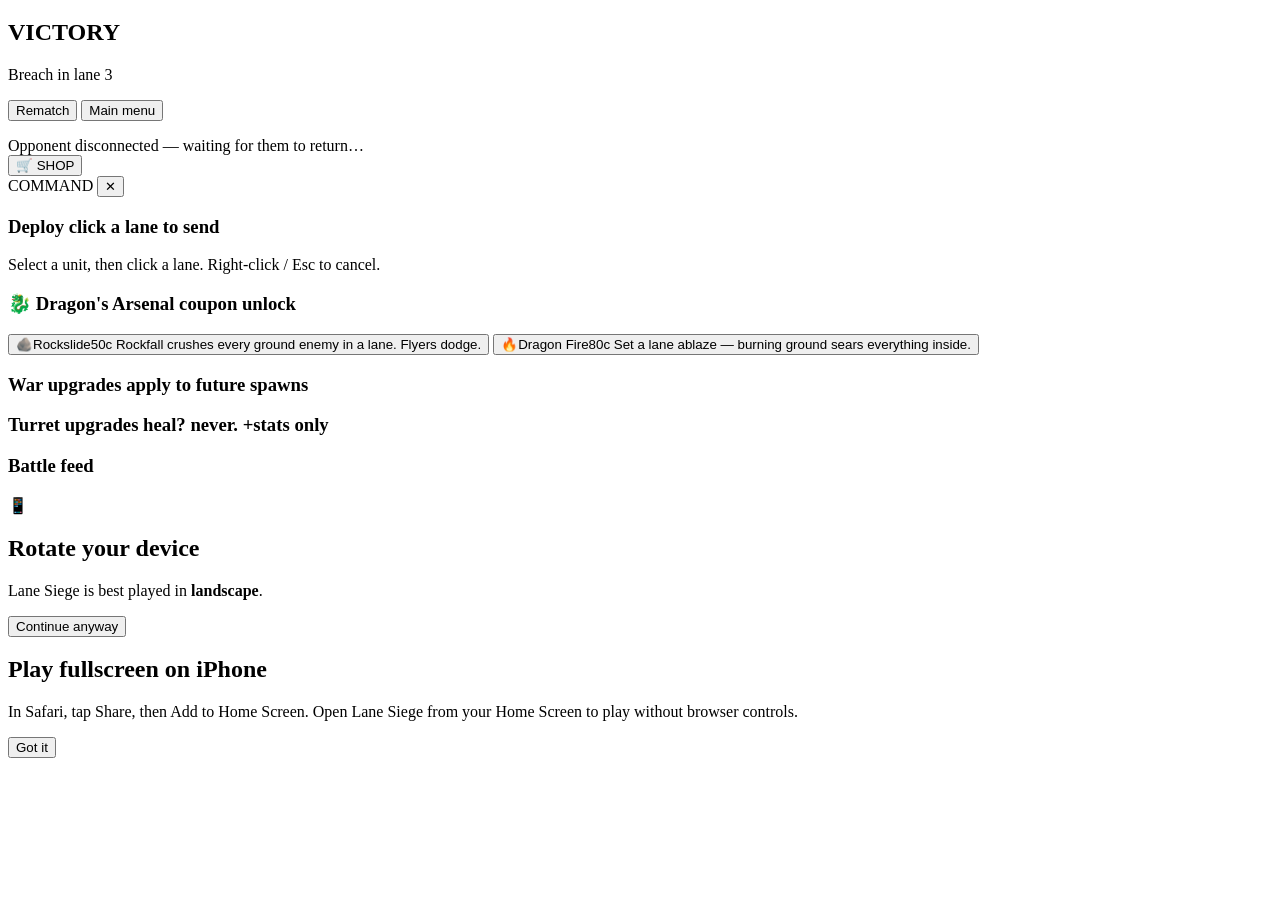
==== commit 42d60c3d: "V0.3.7 iPhone hotfix" ====
--- a/web/index.html
+++ b/web/index.html
@@ -3,6 +3,9 @@
 <head>
   <meta charset="UTF-8">
   <meta name="viewport" content="width=device-width, initial-scale=1, maximum-scale=1, user-scalable=no, viewport-fit=cover">
+  <meta name="apple-mobile-web-app-capable" content="yes">
+  <meta name="apple-mobile-web-app-title" content="Lane Siege">
+  <meta name="apple-mobile-web-app-status-bar-style" content="black-translucent">
   <link rel="icon" href="data:image/svg+xml,<svg xmlns=%22http://www.w3.org/2000/svg%22 viewBox=%220 0 100 100%22><text y=%22.9em%22 font-size=%2290%22>⚔️</text></svg>">
   <title>Lane Siege</title>
   <link rel="stylesheet" href="/style.css">
@@ -194,6 +197,14 @@
     </div>
   </div>
 
+  <div id="fullscreen-help" class="fullscreen-help hidden" role="dialog" aria-modal="true" aria-labelledby="fullscreen-help-title">
+    <div class="fullscreen-help-card">
+      <h2 id="fullscreen-help-title">Play fullscreen on iPhone</h2>
+      <p>In Safari, tap Share, then Add to Home Screen. Open Lane Siege from your Home Screen to play without browser controls.</p>
+      <button id="fullscreen-help-close" class="btn btn-primary" type="button">Got it</button>
+    </div>
+  </div>
+
   <div id="toast" class="toast hidden"></div>
   <canvas id="confetti" class="hidden"></canvas>
 
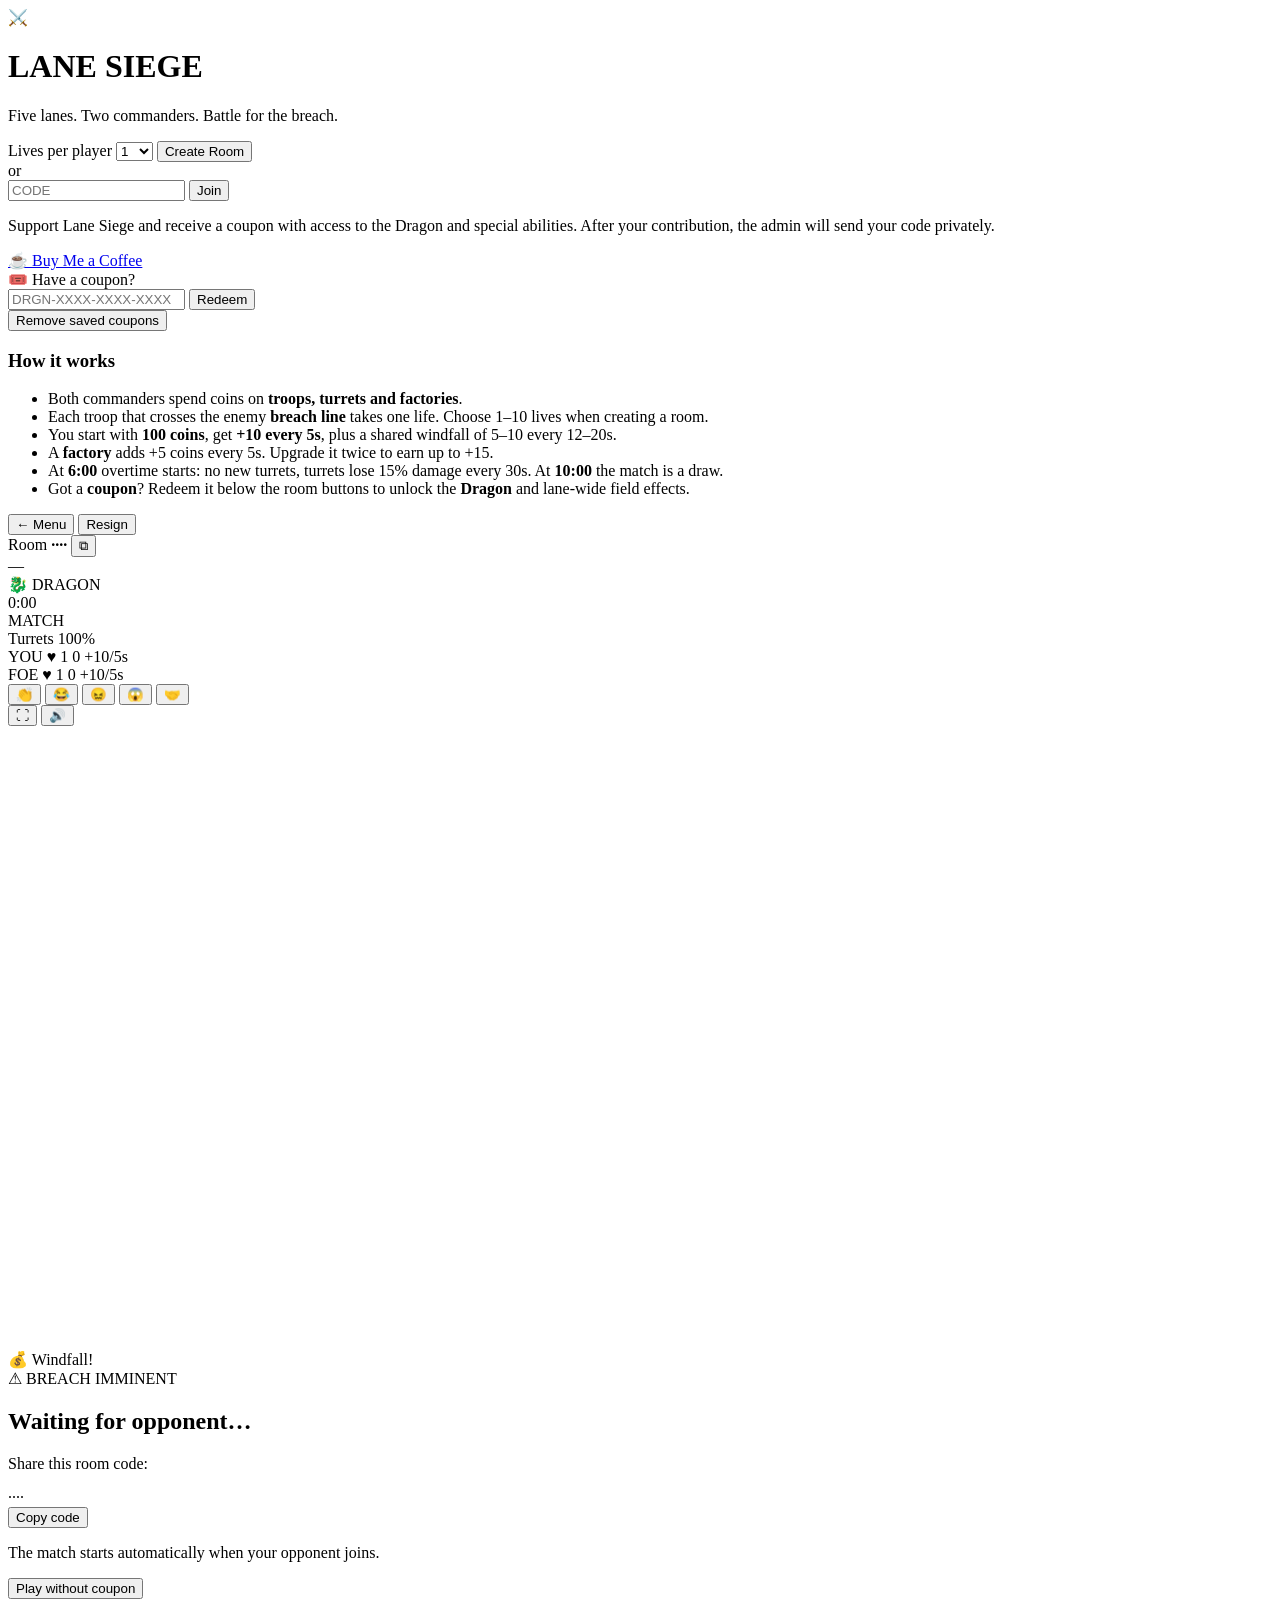
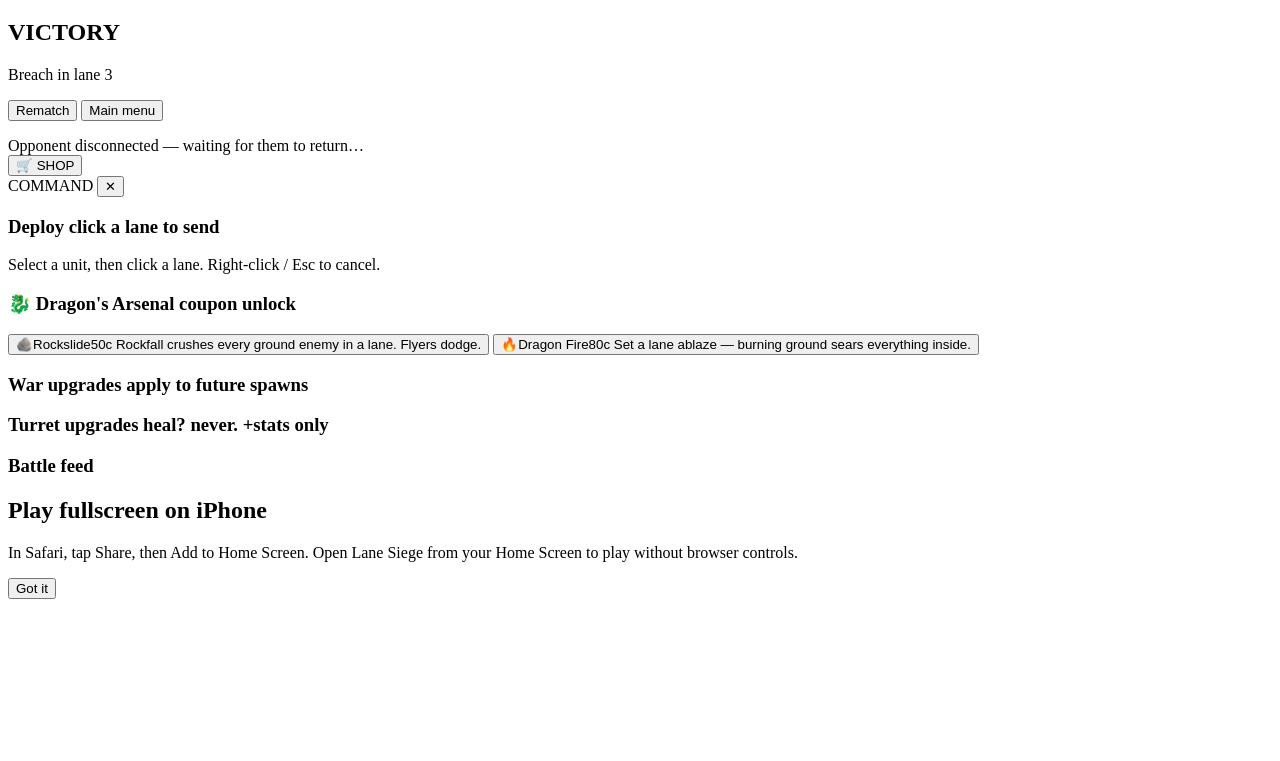
==== commit b2b24595: "V0.3.7 Deprecate rotate phone suggestion" ====
--- a/web/index.html
+++ b/web/index.html
@@ -188,6 +188,7 @@
     </main>
   </div>
 
+  <!--
   <div id="rotate-overlay">
     <div class="rotate-card">
       <div class="rotate-icon">📱</div>
@@ -196,6 +197,7 @@
       <button id="rotate-dismiss" class="btn btn-secondary btn-small">Continue anyway</button>
     </div>
   </div>
+  -->
 
   <div id="fullscreen-help" class="fullscreen-help hidden" role="dialog" aria-modal="true" aria-labelledby="fullscreen-help-title">
     <div class="fullscreen-help-card">
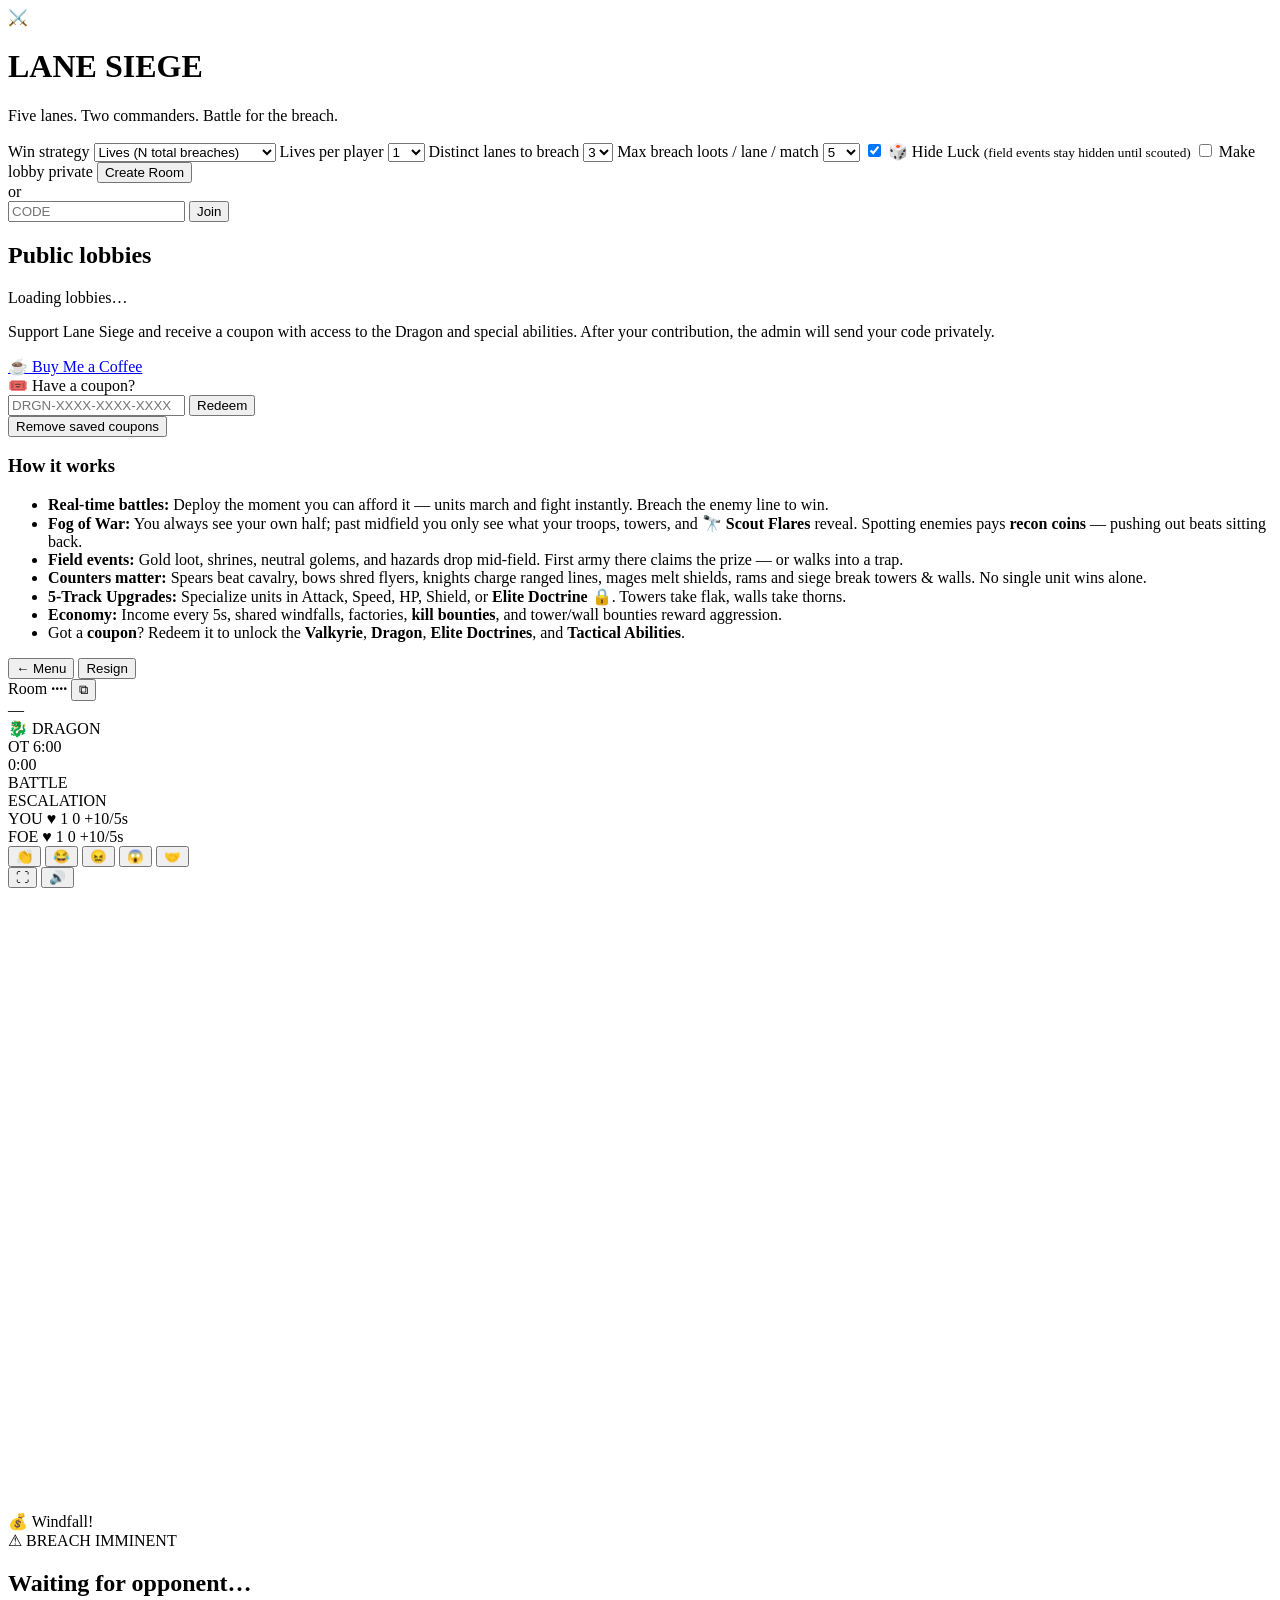
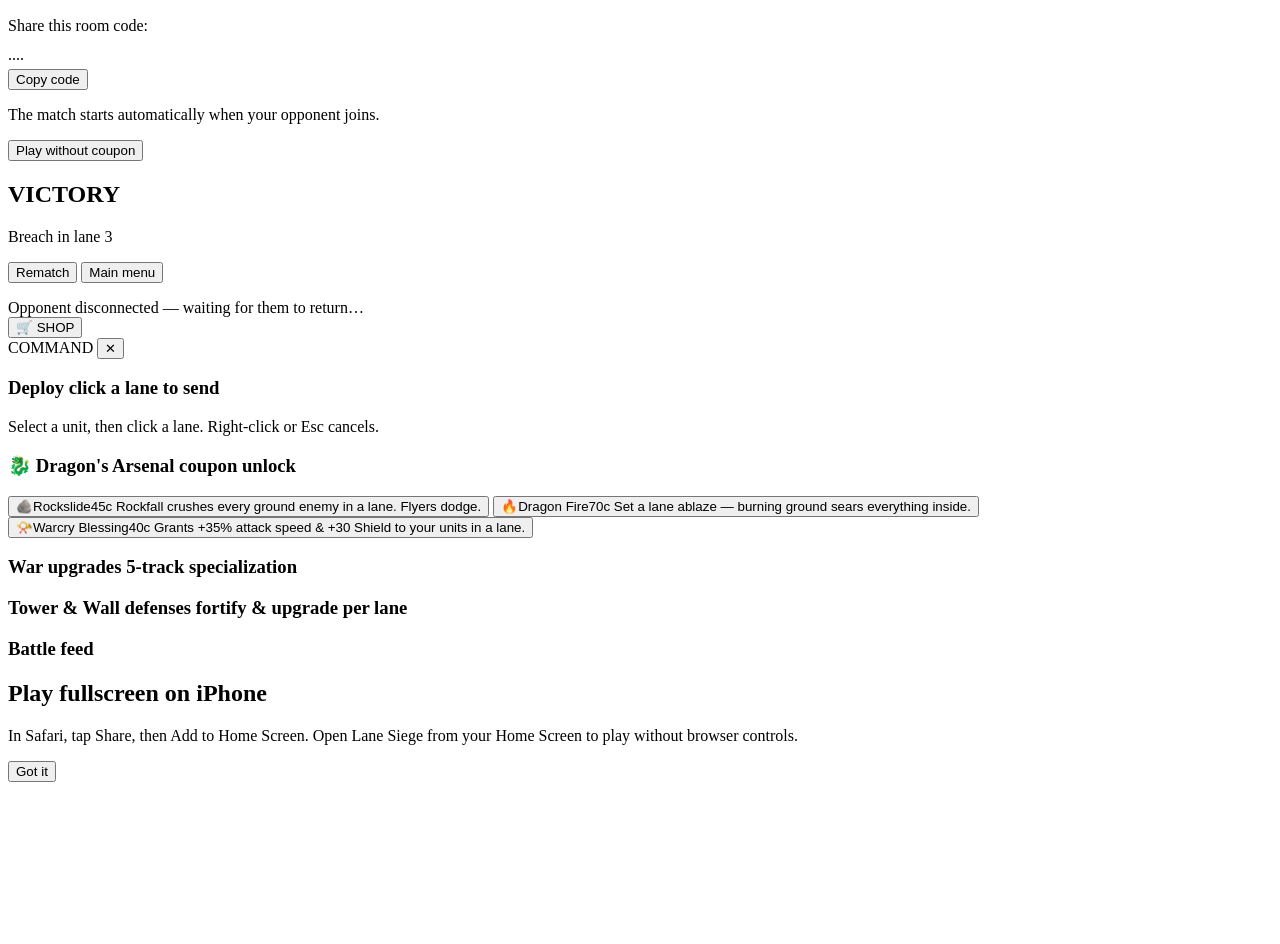
==== commit 7a40f427: "Real-time tactics: fog of war, field events, win modes, walls, 5-track upgrades Port the turn-based " ====
--- a/web/index.html
+++ b/web/index.html
@@ -22,13 +22,40 @@
       </div>
 
       <div class="lobby-actions">
-        <label for="room-lives">Lives per player <select id="room-lives"><option>1</option><option>2</option><option>3</option><option>4</option><option>5</option><option>6</option><option>7</option><option>8</option><option>9</option><option>10</option></select></label>
+        <label class="lobby-select" for="room-win-mode">Win strategy
+          <select id="room-win-mode">
+            <option value="lives" selected>Lives (N total breaches)</option>
+            <option value="breaches">N Breaches (distinct lanes)</option>
+          </select>
+        </label>
+        <label class="lobby-select" id="label-room-lives" for="room-lives">Lives per player
+          <select id="room-lives"><option>1</option><option>2</option><option>3</option><option>4</option><option>5</option><option>6</option><option>7</option><option>8</option><option>9</option><option>10</option></select>
+        </label>
+        <label class="lobby-select hidden" id="label-room-breaches" for="room-breaches-to-win">Distinct lanes to breach
+          <select id="room-breaches-to-win"><option value="1">1</option><option value="2">2</option><option value="3" selected>3</option><option value="4">4</option><option value="5">5</option></select>
+        </label>
+        <label class="lobby-select" id="label-room-breach-loots" for="room-max-breach-loots">Max breach loots / lane / match
+          <select id="room-max-breach-loots"><option value="1">1</option><option value="2">2</option><option value="3">3</option><option value="4">4</option><option value="5" selected>5</option><option value="6">6</option><option value="7">7</option><option value="8">8</option><option value="9">9</option><option value="10">10</option><option value="11">11</option><option value="12">12</option><option value="13">13</option><option value="14">14</option><option value="15">15</option></select>
+        </label>
+        <label class="lobby-checkbox" for="room-hide-luck">
+          <input type="checkbox" id="room-hide-luck" checked>
+          <span>🎲 Hide Luck <small>(field events stay hidden until scouted)</small></span>
+        </label>
+        <label class="lobby-checkbox" for="room-private">
+          <input type="checkbox" id="room-private">
+          <span>Make lobby private</span>
+        </label>
         <button id="btn-create" class="btn btn-primary btn-big">Create Room</button>
         <div class="divider"><span>or</span></div>
         <form id="join-form" class="join-row">
           <input id="join-code" class="code-input" maxlength="4" placeholder="CODE" autocomplete="off" spellcheck="false">
           <button type="submit" class="btn btn-secondary">Join</button>
         </form>
+        <section class="public-lobbies" aria-labelledby="public-lobbies-title">
+          <h2 id="public-lobbies-title">Public lobbies</h2>
+          <p id="public-lobbies-status" role="status">Loading lobbies…</p>
+          <div id="public-lobbies-list"></div>
+        </section>
       </div>
 
       <div class="coupon-box">
@@ -48,12 +75,13 @@
       <div class="howto">
         <h3>How it works</h3>
         <ul>
-          <li>Both commanders spend coins on <b>troops, turrets and factories</b>.</li>
-          <li>Each troop that crosses the enemy <b>breach line</b> takes one life. Choose 1–10 lives when creating a room.</li>
-          <li>You start with <b>100 coins</b>, get <b>+10 every 5s</b>, plus a shared windfall of 5–10 every 12–20s.</li>
-          <li>A <b>factory</b> adds +5 coins every 5s. Upgrade it twice to earn up to +15.</li>
-          <li>At <b>6:00</b> overtime starts: no new turrets, turrets lose 15% damage every 30s. At <b>10:00</b> the match is a draw.</li>
-          <li>Got a <b>coupon</b>? Redeem it below the room buttons to unlock the <b>Dragon</b> and lane-wide field effects.</li>
+          <li><b>Real-time battles:</b> Deploy the moment you can afford it — units march and fight instantly. Breach the enemy line to win.</li>
+          <li><b>Fog of War:</b> You always see your own half; past midfield you only see what your troops, towers, and <b>🔭 Scout Flares</b> reveal. Spotting enemies pays <b>recon coins</b> — pushing out beats sitting back.</li>
+          <li><b>Field events:</b> Gold loot, shrines, neutral golems, and hazards drop mid-field. First army there claims the prize — or walks into a trap.</li>
+          <li><b>Counters matter:</b> Spears beat cavalry, bows shred flyers, knights charge ranged lines, mages melt shields, rams and siege break towers &amp; walls. No single unit wins alone.</li>
+          <li><b>5-Track Upgrades:</b> Specialize units in Attack, Speed, HP, Shield, or <b>Elite Doctrine 🔒</b>. Towers take flak, walls take thorns.</li>
+          <li><b>Economy:</b> Income every 5s, shared windfalls, factories, <b>kill bounties</b>, and tower/wall bounties reward aggression.</li>
+          <li>Got a <b>coupon</b>? Redeem it to unlock the <b>Valkyrie</b>, <b>Dragon</b>, <b>Elite Doctrines</b>, and <b>Tactical Abilities</b>.</li>
         </ul>
       </div>
     </div>
@@ -73,9 +101,14 @@
       </div>
 
       <div class="tb-group tb-center">
-        <div id="clock" class="clock">0:00</div>
-        <div id="phase-pill" class="phase-pill">MATCH</div>
-        <div id="turret-power" class="turret-power hidden">Turrets 100%</div>
+        <div class="turn-row">
+          <span id="round-badge" class="round-badge">OT 6:00</span>
+          <div id="clock" class="clock">0:00</div>
+        </div>
+        <div class="turn-sub">
+          <div id="phase-pill" class="phase-pill">BATTLE</div>
+        </div>
+        <div id="turret-power" class="turret-power hidden">ESCALATION</div>
       </div>
 
       <div class="tb-group tb-right">
@@ -149,8 +182,8 @@
         </div>
         <section class="panel">
           <h3 class="panel-title">Deploy <span class="panel-hint">click a lane to send</span></h3>
+          <p id="selection-hint" class="selection-hint">Select a unit, then click a lane. Right-click or Esc cancels.</p>
           <div id="shop" class="shop-grid"></div>
-          <p id="selection-hint" class="selection-hint">Select a unit, then click a lane. Right-click / Esc to cancel.</p>
         </section>
 
         <section class="panel coupon-panel" id="coupon-panel">
@@ -158,25 +191,31 @@
           <p class="coupon-expiry" id="coupon-expiry"></p>
           <div class="ability-list">
             <button class="ability-btn" id="ability-rockslide" data-effect="rockslide">
-              <span class="ab-head"><span class="ab-icon">🪨</span><span class="ab-name">Rockslide</span><span class="ab-cost" id="ability-rockslide-cost">50c</span></span>
+              <span class="ab-head"><span class="ab-icon">🪨</span><span class="ab-name">Rockslide</span><span class="ab-cost" id="ability-rockslide-cost">45c</span></span>
               <span class="ab-desc">Rockfall crushes every ground enemy in a lane. Flyers dodge.</span>
               <span class="ab-cooldown" id="cooldown-rockslide"></span>
             </button>
             <button class="ability-btn" id="ability-dragonfire" data-effect="dragonfire">
-              <span class="ab-head"><span class="ab-icon">🔥</span><span class="ab-name">Dragon Fire</span><span class="ab-cost" id="ability-dragonfire-cost">80c</span></span>
+              <span class="ab-head"><span class="ab-icon">🔥</span><span class="ab-name">Dragon Fire</span><span class="ab-cost" id="ability-dragonfire-cost">70c</span></span>
               <span class="ab-desc">Set a lane ablaze — burning ground sears everything inside.</span>
               <span class="ab-cooldown" id="cooldown-dragonfire"></span>
             </button>
+            <button class="ability-btn" id="ability-warcry" data-effect="warcry">
+              <span class="ab-head"><span class="ab-icon">📯</span><span class="ab-name">Warcry Blessing</span><span class="ab-cost" id="ability-warcry-cost">40c</span></span>
+              <span class="ab-desc">Grants +35% attack speed &amp; +30 Shield to your units in a lane.</span>
+              <span class="ab-cooldown" id="cooldown-warcry"></span>
+            </button>
           </div>
         </section>
 
         <section class="panel">
-          <h3 class="panel-title">War upgrades <span class="panel-hint">apply to future spawns</span></h3>
+          <h3 class="panel-title">War upgrades <span class="panel-hint">5-track specialization</span></h3>
+          <div id="upgrade-unit-tabs" class="upgrade-unit-tabs"></div>
           <div id="unit-upgrades" class="upgrade-list"></div>
         </section>
 
         <section class="panel">
-          <h3 class="panel-title">Turret upgrades <span class="panel-hint">heal? never. +stats only</span></h3>
+          <h3 class="panel-title">Tower &amp; Wall defenses <span class="panel-hint">fortify &amp; upgrade per lane</span></h3>
           <div id="turret-upgrades" class="turret-upgrade-grid"></div>
         </section>
 
